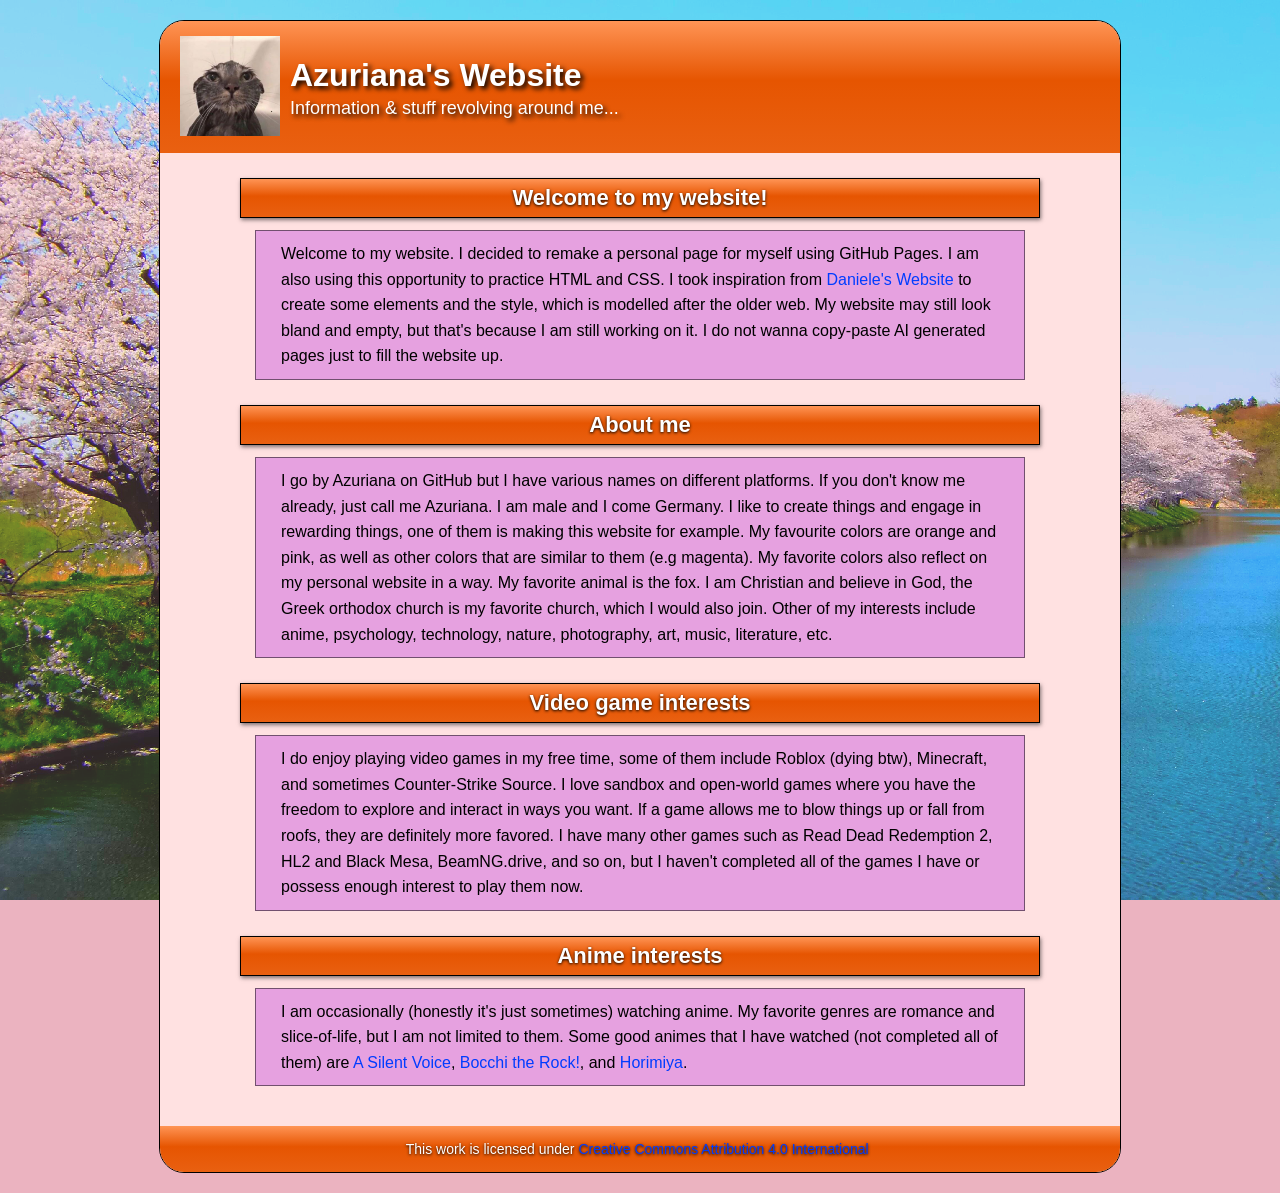
==== index.html @ 4a580307 "Added more content and changed some CSS and HTML in general" ====
<!DOCTYPE html>
<html lang="en">
<head>
    <meta charset="UTF-8">
    <meta name="viewport" content="width=device-width, initial-scale=1.0">
    <title>Azuriana's Website</title>

    <link rel="stylesheet" href="/css/styles.css">
    <link rel="icon" type="image/png" sizes="48x48" href="/assets/images/wet-cat-meme.jpg" type="image/x-icon">

    <meta name="robots" content="noindex, nofollow"> 

    <!-- Primary Meta Tags -->
    <title>Azuriana's Website</title>
    <meta name="title" content="Azuriana's Website" />
    <meta name="description" content="This is metadata lol. If you click on the link or whatever you are seeing, you're actually opening my personal page." />

    <!-- Open Graph / Facebook -->
    <meta property="og:type" content="website" />
    <meta property="og:url" content="https://azuriana.github.io/" />
    <meta property="og:title" content="Azuriana's Website" />
    <meta property="og:description" content="This is metadata lol. If you click on the link or whatever you are seeing, you're actually opening my personal page." />
    <meta property="og:image" content="/assets/images/wet-cat-meme.jpg" />

    <!-- X (Twitter) -->
    <meta property="twitter:card" content="summary_large_image" />
    <meta property="twitter:url" content="https://azuriana.github.io/" />
    <meta property="twitter:title" content="Azuriana's Website" />
    <meta property="twitter:description" content="This is metadata lol. If you click on the link or whatever you are seeing, you're actually opening my personal page." />
    <meta property="twitter:image" content="/assets/images/wet-cat-meme.jpg" />

</head>
<body>
    <div class="background-image"></div>

    <div class="absolute-website-container">
        <header id="main-header">
            <div class="header-content">
                <span class="header-logo">
                    <img src="/assets/images/wet-cat-meme.jpg" alt="Wet cat meme" id="header-logo">
                </span>

                <div class="header-title">
                    <h1>Azuriana's Website</h1>
                    <p>Information & stuff revolving around me...</p>
                </div>
        </header>

        <div class="main-content">

                <h2 class="mc-h2-s">Welcome to my website!</h2>
                <p class="mc-p-s">Welcome to my website. I decided to remake a personal page for myself using GitHub Pages. I am also using this opportunity to practice HTML and CSS. I took inspiration from <a href="https://daniele63.com" target="_blank">Daniele's Website</a> to create some elements and the style, which is modelled after the older web. My website may still look bland and empty, but that's because I am still working on it. I do not wanna copy-paste AI generated pages just to fill the website up.</p>

                <h2 class="mc-h2-s">About me</h2>
                <p class="mc-p-s">I go by Azuriana on GitHub but I have various names on different platforms. If you don't know me already, just call me Azuriana. I am male and I come Germany. I like to create things and engage in rewarding things, one of them is making this website for example. My favourite colors are orange and pink, as well as other colors that are similar to them (e.g magenta). My favorite colors also reflect on my personal website in a way. My favorite animal is the fox. I am Christian and believe in God, the Greek orthodox church is my favorite church, which I would also join. Other of my interests include anime, psychology, technology, nature, photography, art, music, literature, etc.</p>

                <h2 class="mc-h2-s">Video game interests</h2>
                <p class="mc-p-s">I do enjoy playing video games in my free time, some of them include Roblox (dying btw), Minecraft, and sometimes Counter-Strike Source. I love sandbox and open-world games where you have the freedom to explore and interact in ways you want. If a game allows me to blow things up or fall from roofs, they are definitely more favored. I have many other games such as Read Dead Redemption 2, HL2 and Black Mesa, BeamNG.drive, and so on, but I haven't completed all of the games I have or possess enough interest to play them now.</p>
           
                <h2 class="mc-h2-s">Anime interests</h2>
                <p class="mc-p-s">I am occasionally (honestly it's just sometimes) watching anime. My favorite genres are romance and slice-of-life, but I am not limited to them. Some good animes that I have watched (not completed all of them) are <a href="https://myanimelist.net/anime/28851/Koe_no_Katachi" target="_blank">A Silent Voice</a>, <a href="https://myanimelist.net/anime/47917/Bocchi_the_Rock" target="_blank">Bocchi the Rock!</a>, and <a href="https://myanimelist.net/anime/42897/Horimiya" target="_blank">Horimiya</a>.</p>
        </div> 

        <footer class="main-footer">
            <p>This work is licensed under <a href="https://creativecommons.org/licenses/by/4.0/">Creative Commons Attribution 4.0 International</a><img src="https://mirrors.creativecommons.org/presskit/icons/cc.svg" alt="" style="max-width: 1em;max-height:1em;margin-left: .2em;"><img src="https://mirrors.creativecommons.org/presskit/icons/by.svg" alt="" style="max-width: 1em;max-height:1em;margin-left: .2em;"></p>
        </footer>
    </div>
---- css/styles.css ----
body {
    background-color: #ebb3c0;
    font-family: 'Comic Sans MS', sans-serif;
}

.background-image {
    position: fixed;
    top: 0;
    left: 0;

    width: 100%;
    height: 100%;

    background-image: url("/assets/images/Cherry_blossom_in_Fukuokazeki_sakura_park-CC0.JPG");
    background-size: cover;
    background-position: center;
    image-rendering: pixelated;
    opacity: 0.8;

    filter: blur(.35px);
    filter: saturate(3);
    
    z-index: -1;
}

.absolute-website-container {
    width: 960px;
    margin: 20px auto;
    background-color: rgb(255, 225, 225);
    border: 0.25px solid black;
    border-radius: 25px;

    overflow: hidden;

    z-index: 1;
}

a {
    color: #003cff;
    text-decoration: none;
}

h2.mc-h2-s {
    display: flex;
    align-items: center;
    justify-content: center;

    min-height: 35px;

    color: white;
    text-shadow: 0 1px 3px black;
    font-size: 22px;

    background: linear-gradient(to bottom, #ff9455 0%, #e65501 45%, #e96011 100%);
    border: 1.5px solid black;
    box-shadow: 1px 2px 4px rgba(0, 0, 0, 0.5);

    padding: 6px 0;
    margin: 10px 65px 12px;

    box-sizing: border-box;
}

p.mc-p-s {
    background-color: #e6a1e0;
    border: 1px solid rgba(0, 0, 0, 0.5);

    font-family: Arial, Helvetica, sans-serif;
    font-weight: lighter;
    line-height: 1.6;

    padding: 10px 25px;
    margin: 5px 80px 25px;

    box-sizing: border-box;
}

#main-header {
    position: relative;
    background: linear-gradient(to bottom, #ff9455 0%, #e65501 45%, #e96011 100%);
    color: white;
    padding: 10px 0 8px 10px;

    display: flex;
    align-items: center;
}

.header-content {
    display: flex;
    align-items: center;

    position: relative;
    z-index: 1;
}

#header-logo {
    width: 100px;
    height: auto;   
    margin: 5px 10px;
}

.header-title {
    display: flex;
    flex-direction: column;
    text-shadow: 3px 3px 5px black;
}

.header-title h1 {
   margin: 0;
   margin-bottom: 4px;
}

.header-title p {
   margin: 0;
   font-size: 18px;
}

.main-content {
    padding: 15px;
    font-size: 16px;
}

.main-footer {
    clear: both;
    background: linear-gradient(to bottom, #ff9455 0%, #e65501 45%, #e96011 100%);

    color: white;
    text-align: center;
    text-shadow: 0 1px 3px black;

    padding: 1px;
    font-size: 14px;
}
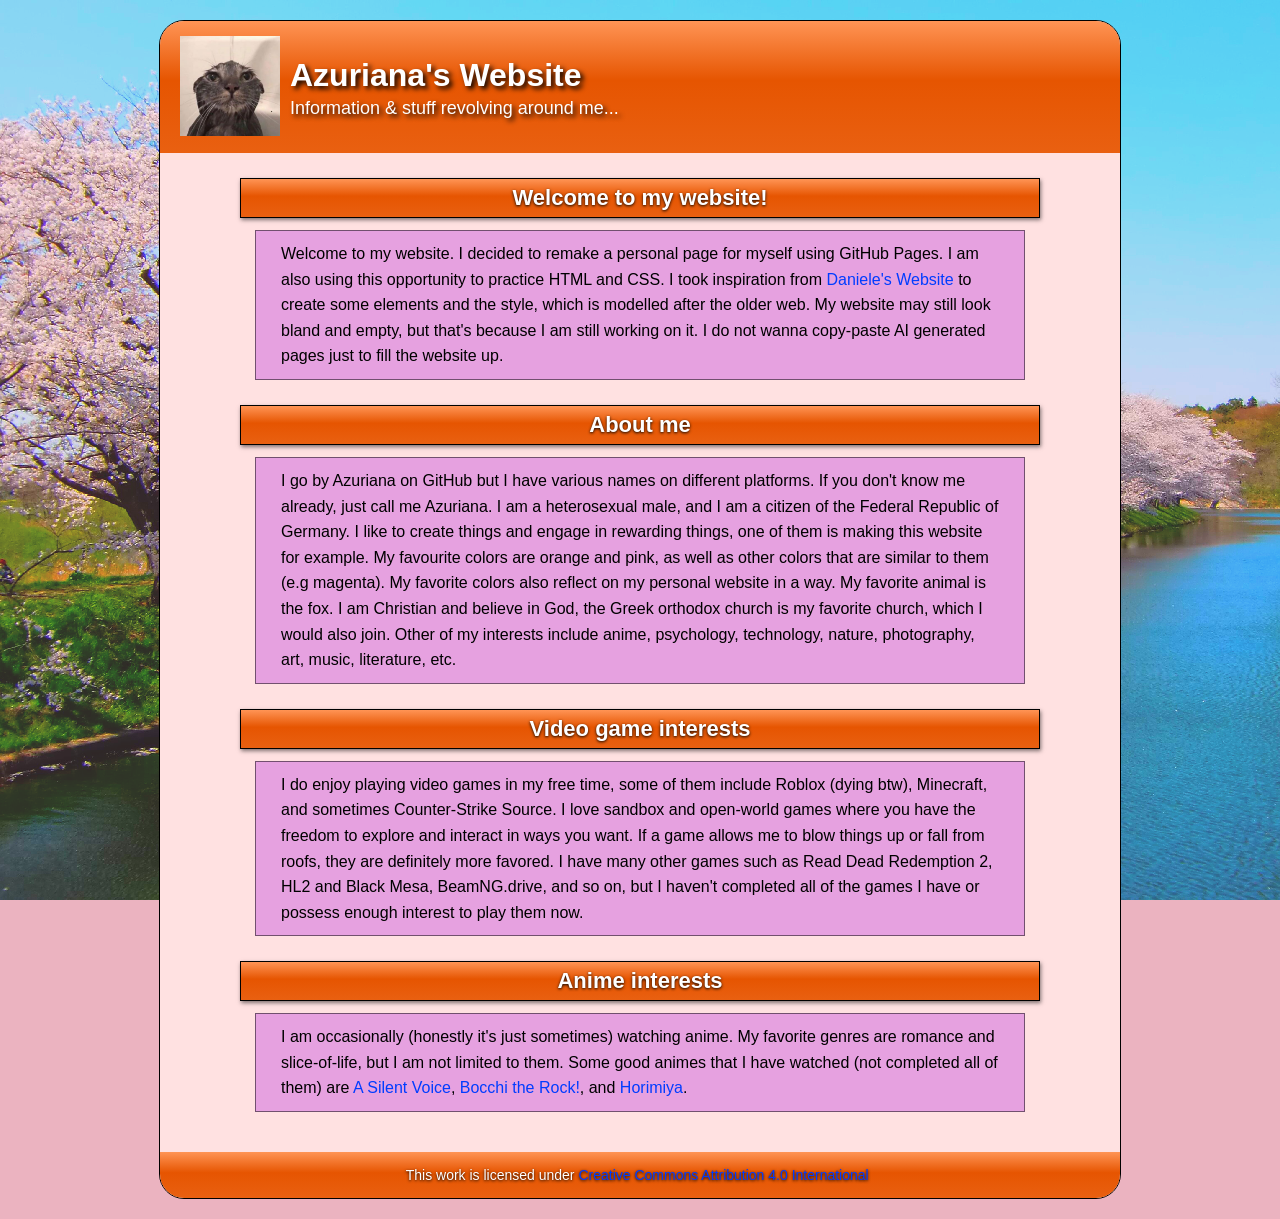
==== commit 2ebe55b7: "Rephrasing" ====
--- a/index.html
+++ b/index.html
@@ -5,7 +5,7 @@
     <meta name="viewport" content="width=device-width, initial-scale=1.0">
     <title>Azuriana's Website</title>
 
-    <link rel="stylesheet" href="/css/styles.css">
+    <link rel="stylesheet" href="css/styles.css">
     <link rel="icon" type="image/png" sizes="48x48" href="/assets/images/wet-cat-meme.jpg" type="image/x-icon">
 
     <meta name="robots" content="noindex, nofollow"> 
@@ -52,7 +52,7 @@
                 <p class="mc-p-s">Welcome to my website. I decided to remake a personal page for myself using GitHub Pages. I am also using this opportunity to practice HTML and CSS. I took inspiration from <a href="https://daniele63.com" target="_blank">Daniele's Website</a> to create some elements and the style, which is modelled after the older web. My website may still look bland and empty, but that's because I am still working on it. I do not wanna copy-paste AI generated pages just to fill the website up.</p>
 
                 <h2 class="mc-h2-s">About me</h2>
-                <p class="mc-p-s">I go by Azuriana on GitHub but I have various names on different platforms. If you don't know me already, just call me Azuriana. I am male and I come Germany. I like to create things and engage in rewarding things, one of them is making this website for example. My favourite colors are orange and pink, as well as other colors that are similar to them (e.g magenta). My favorite colors also reflect on my personal website in a way. My favorite animal is the fox. I am Christian and believe in God, the Greek orthodox church is my favorite church, which I would also join. Other of my interests include anime, psychology, technology, nature, photography, art, music, literature, etc.</p>
+                <p class="mc-p-s">I go by Azuriana on GitHub but I have various names on different platforms. If you don't know me already, just call me Azuriana. I am a heterosexual male, and I am a citizen of the Federal Republic of Germany. I like to create things and engage in rewarding things, one of them is making this website for example. My favourite colors are orange and pink, as well as other colors that are similar to them (e.g magenta). My favorite colors also reflect on my personal website in a way. My favorite animal is the fox. I am Christian and believe in God, the Greek orthodox church is my favorite church, which I would also join. Other of my interests include anime, psychology, technology, nature, photography, art, music, literature, etc.</p>
 
                 <h2 class="mc-h2-s">Video game interests</h2>
                 <p class="mc-p-s">I do enjoy playing video games in my free time, some of them include Roblox (dying btw), Minecraft, and sometimes Counter-Strike Source. I love sandbox and open-world games where you have the freedom to explore and interact in ways you want. If a game allows me to blow things up or fall from roofs, they are definitely more favored. I have many other games such as Read Dead Redemption 2, HL2 and Black Mesa, BeamNG.drive, and so on, but I haven't completed all of the games I have or possess enough interest to play them now.</p>
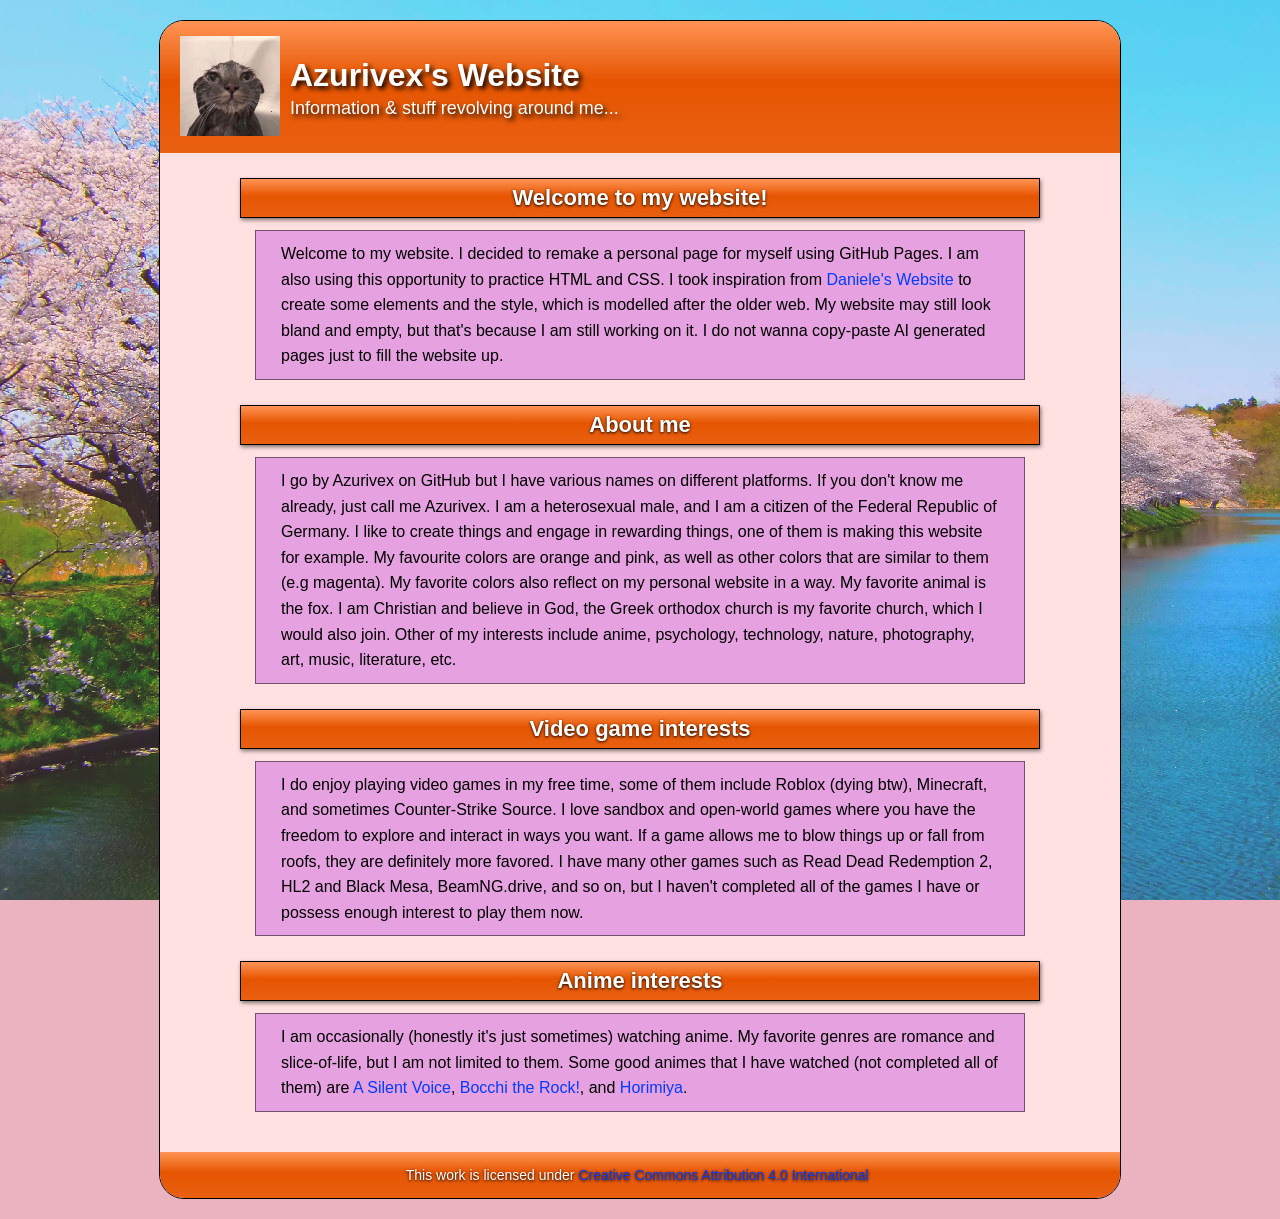
==== commit e350fdbd: "Updated username" ====
--- a/index.html
+++ b/index.html
@@ -3,7 +3,7 @@
 <head>
     <meta charset="UTF-8">
     <meta name="viewport" content="width=device-width, initial-scale=1.0">
-    <title>Azuriana's Website</title>
+    <title>Azurivex's Website</title>
 
     <link rel="stylesheet" href="css/styles.css">
     <link rel="icon" type="image/png" sizes="48x48" href="/assets/images/wet-cat-meme.jpg" type="image/x-icon">
@@ -11,21 +11,21 @@
     <meta name="robots" content="noindex, nofollow"> 
 
     <!-- Primary Meta Tags -->
-    <title>Azuriana's Website</title>
-    <meta name="title" content="Azuriana's Website" />
+    <title>Azurivex's Website</title>
+    <meta name="title" content="Azurivex's Website" />
     <meta name="description" content="This is metadata lol. If you click on the link or whatever you are seeing, you're actually opening my personal page." />
 
     <!-- Open Graph / Facebook -->
     <meta property="og:type" content="website" />
-    <meta property="og:url" content="https://azuriana.github.io/" />
-    <meta property="og:title" content="Azuriana's Website" />
+    <meta property="og:url" content="https://azurivex.github.io/" />
+    <meta property="og:title" content="Azurivex's Website" />
     <meta property="og:description" content="This is metadata lol. If you click on the link or whatever you are seeing, you're actually opening my personal page." />
     <meta property="og:image" content="/assets/images/wet-cat-meme.jpg" />
 
     <!-- X (Twitter) -->
     <meta property="twitter:card" content="summary_large_image" />
-    <meta property="twitter:url" content="https://azuriana.github.io/" />
-    <meta property="twitter:title" content="Azuriana's Website" />
+    <meta property="twitter:url" content="https://azurivex.github.io/" />
+    <meta property="twitter:title" content="Azurivex's Website" />
     <meta property="twitter:description" content="This is metadata lol. If you click on the link or whatever you are seeing, you're actually opening my personal page." />
     <meta property="twitter:image" content="/assets/images/wet-cat-meme.jpg" />
 
@@ -41,7 +41,7 @@
                 </span>
 
                 <div class="header-title">
-                    <h1>Azuriana's Website</h1>
+                    <h1>Azurivex's Website</h1>
                     <p>Information & stuff revolving around me...</p>
                 </div>
         </header>
@@ -52,7 +52,7 @@
                 <p class="mc-p-s">Welcome to my website. I decided to remake a personal page for myself using GitHub Pages. I am also using this opportunity to practice HTML and CSS. I took inspiration from <a href="https://daniele63.com" target="_blank">Daniele's Website</a> to create some elements and the style, which is modelled after the older web. My website may still look bland and empty, but that's because I am still working on it. I do not wanna copy-paste AI generated pages just to fill the website up.</p>
 
                 <h2 class="mc-h2-s">About me</h2>
-                <p class="mc-p-s">I go by Azuriana on GitHub but I have various names on different platforms. If you don't know me already, just call me Azuriana. I am a heterosexual male, and I am a citizen of the Federal Republic of Germany. I like to create things and engage in rewarding things, one of them is making this website for example. My favourite colors are orange and pink, as well as other colors that are similar to them (e.g magenta). My favorite colors also reflect on my personal website in a way. My favorite animal is the fox. I am Christian and believe in God, the Greek orthodox church is my favorite church, which I would also join. Other of my interests include anime, psychology, technology, nature, photography, art, music, literature, etc.</p>
+                <p class="mc-p-s">I go by Azurivex on GitHub but I have various names on different platforms. If you don't know me already, just call me Azurivex. I am a heterosexual male, and I am a citizen of the Federal Republic of Germany. I like to create things and engage in rewarding things, one of them is making this website for example. My favourite colors are orange and pink, as well as other colors that are similar to them (e.g magenta). My favorite colors also reflect on my personal website in a way. My favorite animal is the fox. I am Christian and believe in God, the Greek orthodox church is my favorite church, which I would also join. Other of my interests include anime, psychology, technology, nature, photography, art, music, literature, etc.</p>
 
                 <h2 class="mc-h2-s">Video game interests</h2>
                 <p class="mc-p-s">I do enjoy playing video games in my free time, some of them include Roblox (dying btw), Minecraft, and sometimes Counter-Strike Source. I love sandbox and open-world games where you have the freedom to explore and interact in ways you want. If a game allows me to blow things up or fall from roofs, they are definitely more favored. I have many other games such as Read Dead Redemption 2, HL2 and Black Mesa, BeamNG.drive, and so on, but I haven't completed all of the games I have or possess enough interest to play them now.</p>
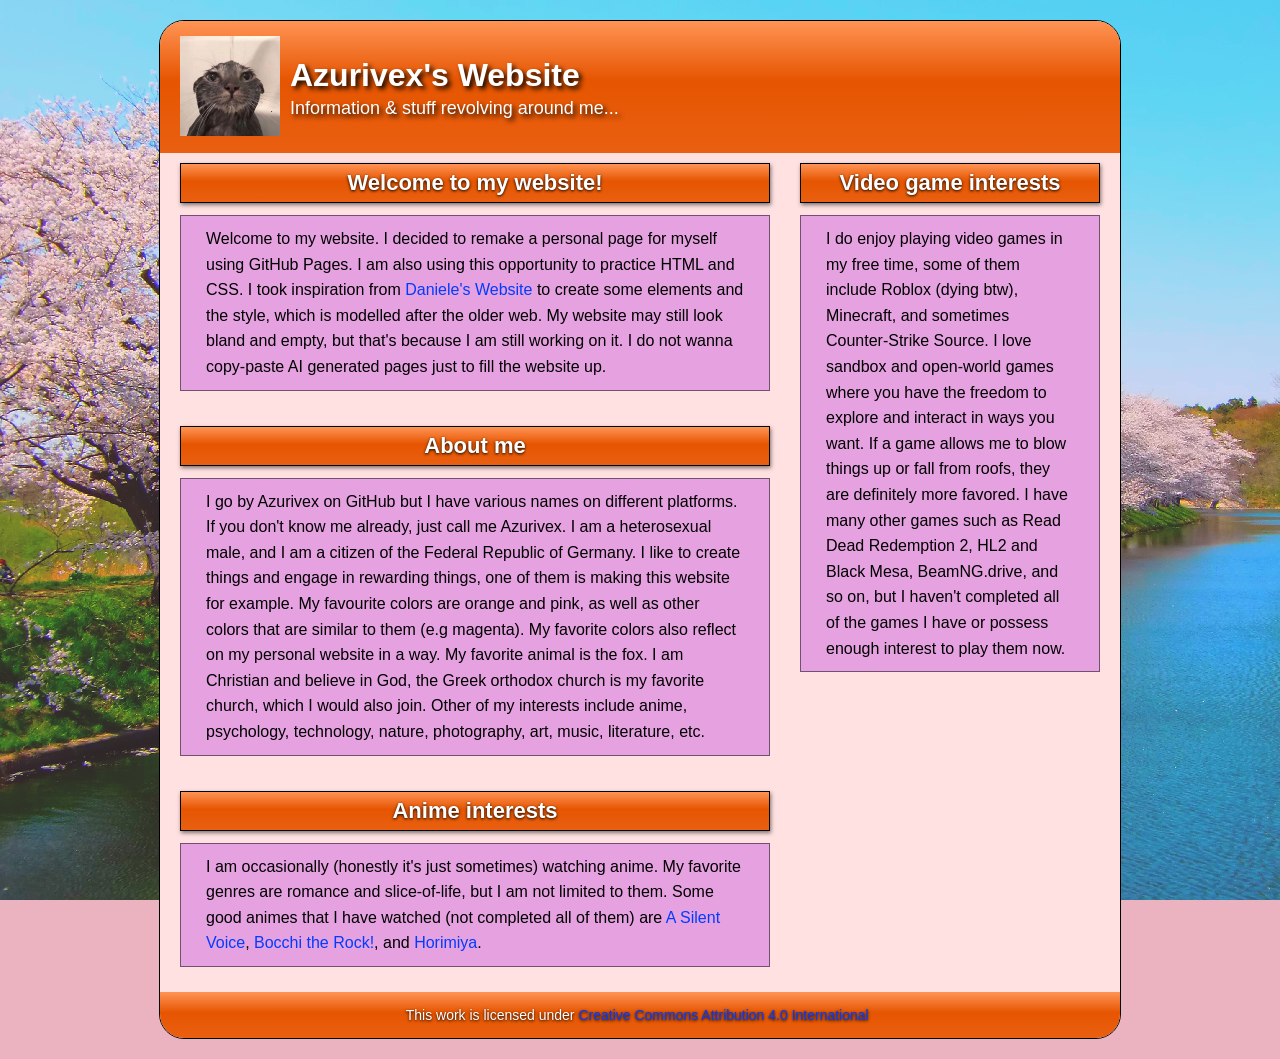
==== commit c0681f08: "Updated CSS and HTML for more grid-like layout (dev)" ====
--- a/index.html
+++ b/index.html
@@ -48,20 +48,37 @@
 
         <div class="main-content">
 
-                <h2 class="mc-h2-s">Welcome to my website!</h2>
-                <p class="mc-p-s">Welcome to my website. I decided to remake a personal page for myself using GitHub Pages. I am also using this opportunity to practice HTML and CSS. I took inspiration from <a href="https://daniele63.com" target="_blank">Daniele's Website</a> to create some elements and the style, which is modelled after the older web. My website may still look bland and empty, but that's because I am still working on it. I do not wanna copy-paste AI generated pages just to fill the website up.</p>
+            <div class="content-left">
+                <div class="infocard-1">
+                    <h2 class="mc-h2-s">Welcome to my website!</h2>
+                    <p class="mc-p-s">Welcome to my website. I decided to remake a personal page for myself using GitHub Pages. I am also using this opportunity to practice HTML and CSS. I took inspiration from <a href="https://daniele63.com" target="_blank">Daniele's Website</a> to create some elements and the style, which is modelled after the older web. My website may still look bland and empty, but that's because I am still working on it. I do not wanna copy-paste AI generated pages just to fill the website up.</p>
+                </div>
 
-                <h2 class="mc-h2-s">About me</h2>
-                <p class="mc-p-s">I go by Azurivex on GitHub but I have various names on different platforms. If you don't know me already, just call me Azurivex. I am a heterosexual male, and I am a citizen of the Federal Republic of Germany. I like to create things and engage in rewarding things, one of them is making this website for example. My favourite colors are orange and pink, as well as other colors that are similar to them (e.g magenta). My favorite colors also reflect on my personal website in a way. My favorite animal is the fox. I am Christian and believe in God, the Greek orthodox church is my favorite church, which I would also join. Other of my interests include anime, psychology, technology, nature, photography, art, music, literature, etc.</p>
+                <div class="infocard-1">
+                    <h2 class="mc-h2-s">About me</h2>
+                    <p class="mc-p-s">I go by Azurivex on GitHub but I have various names on different platforms. If you don't know me already, just call me Azurivex. I am a heterosexual male, and I am a citizen of the Federal Republic of Germany. I like to create things and engage in rewarding things, one of them is making this website for example. My favourite colors are orange and pink, as well as other colors that are similar to them (e.g magenta). My favorite colors also reflect on my personal website in a way. My favorite animal is the fox. I am Christian and believe in God, the Greek orthodox church is my favorite church, which I would also join. Other of my interests include anime, psychology, technology, nature, photography, art, music, literature, etc.</p>
+                 </div>
 
-                <h2 class="mc-h2-s">Video game interests</h2>
-                <p class="mc-p-s">I do enjoy playing video games in my free time, some of them include Roblox (dying btw), Minecraft, and sometimes Counter-Strike Source. I love sandbox and open-world games where you have the freedom to explore and interact in ways you want. If a game allows me to blow things up or fall from roofs, they are definitely more favored. I have many other games such as Read Dead Redemption 2, HL2 and Black Mesa, BeamNG.drive, and so on, but I haven't completed all of the games I have or possess enough interest to play them now.</p>
-           
-                <h2 class="mc-h2-s">Anime interests</h2>
-                <p class="mc-p-s">I am occasionally (honestly it's just sometimes) watching anime. My favorite genres are romance and slice-of-life, but I am not limited to them. Some good animes that I have watched (not completed all of them) are <a href="https://myanimelist.net/anime/28851/Koe_no_Katachi" target="_blank">A Silent Voice</a>, <a href="https://myanimelist.net/anime/47917/Bocchi_the_Rock" target="_blank">Bocchi the Rock!</a>, and <a href="https://myanimelist.net/anime/42897/Horimiya" target="_blank">Horimiya</a>.</p>
+                 
+                <div class="infocard-1">
+                    <h2 class="mc-h2-s">Anime interests</h2>
+                    <p class="mc-p-s">I am occasionally (honestly it's just sometimes) watching anime. My favorite genres are romance and slice-of-life, but I am not limited to them. Some good animes that I have watched (not completed all of them) are <a href="https://myanimelist.net/anime/28851/Koe_no_Katachi" target="_blank">A Silent Voice</a>, <a href="https://myanimelist.net/anime/47917/Bocchi_the_Rock" target="_blank">Bocchi the Rock!</a>, and <a href="https://myanimelist.net/anime/42897/Horimiya" target="_blank">Horimiya</a>.</p>
+                </div>
+
+            </div>
+
+            <div class="sidebar-right-1">
+                <div class="infocard-1">
+                    <h2 class="mc-h2-s">Video game interests</h2>
+                    <p class="mc-p-s">I do enjoy playing video games in my free time, some of them include Roblox (dying btw), Minecraft, and sometimes Counter-Strike Source. I love sandbox and open-world games where you have the freedom to explore and interact in ways you want. If a game allows me to blow things up or fall from roofs, they are definitely more favored. I have many other games such as Read Dead Redemption 2, HL2 and Black Mesa, BeamNG.drive, and so on, but I haven't completed all of the games I have or possess enough interest to play them now.</p>
+                </div>
+
+            </div>
         </div> 
 
         <footer class="main-footer">
             <p>This work is licensed under <a href="https://creativecommons.org/licenses/by/4.0/">Creative Commons Attribution 4.0 International</a><img src="https://mirrors.creativecommons.org/presskit/icons/cc.svg" alt="" style="max-width: 1em;max-height:1em;margin-left: .2em;"><img src="https://mirrors.creativecommons.org/presskit/icons/by.svg" alt="" style="max-width: 1em;max-height:1em;margin-left: .2em;"></p>
         </footer>
-    </div>+    </div>
+</body>
+</html>
--- a/css/styles.css
+++ b/css/styles.css
@@ -38,41 +38,6 @@
 a {
     color: #003cff;
     text-decoration: none;
-}
-
-h2.mc-h2-s {
-    display: flex;
-    align-items: center;
-    justify-content: center;
-
-    min-height: 35px;
-
-    color: white;
-    text-shadow: 0 1px 3px black;
-    font-size: 22px;
-
-    background: linear-gradient(to bottom, #ff9455 0%, #e65501 45%, #e96011 100%);
-    border: 1.5px solid black;
-    box-shadow: 1px 2px 4px rgba(0, 0, 0, 0.5);
-
-    padding: 6px 0;
-    margin: 10px 65px 12px;
-
-    box-sizing: border-box;
-}
-
-p.mc-p-s {
-    background-color: #e6a1e0;
-    border: 1px solid rgba(0, 0, 0, 0.5);
-
-    font-family: Arial, Helvetica, sans-serif;
-    font-weight: lighter;
-    line-height: 1.6;
-
-    padding: 10px 25px;
-    margin: 5px 80px 25px;
-
-    box-sizing: border-box;
 }
 
 #main-header {
@@ -116,8 +81,62 @@
 }
 
 .main-content {
-    padding: 15px;
-    font-size: 16px;
+    display: flex;
+    align-items: flex-start;
+
+    gap: 20px;
+
+}
+
+.content-left {
+    flex: 3;
+}
+
+.sidebar-right-1 {
+    flex: 1;
+    min-width: 300px;
+    margin-left: -30px;
+}
+
+.content-left, .sidebar-right-1 {
+    padding: 0 20px;
+    display: flex;
+    flex-direction: column;
+}
+
+h2.mc-h2-s {
+    display: flex;
+    align-items: center;
+    justify-content: center;
+
+    min-height: 35px;
+
+    color: white;
+    text-shadow: 0 1px 3px black;
+    font-size: 22px;
+
+    background: linear-gradient(to bottom, #ff9455 0%, #e65501 45%, #e96011 100%);
+    border: 1.5px solid black;
+    box-shadow: 1px 2px 4px rgba(0, 0, 0, 0.5);
+
+    padding: 6px 0;
+    margin: 10px 0 12px;
+
+    box-sizing: border-box;
+}
+
+p.mc-p-s {
+    background-color: #e6a1e0;
+    border: 1px solid rgba(0, 0, 0, 0.5);
+
+    font-family: Arial, Helvetica, sans-serif;
+    font-weight: lighter;
+    line-height: 1.6;
+
+    padding: 10px 25px;
+    margin: 5px 0 25px;
+
+    box-sizing: border-box;
 }
 
 .main-footer {
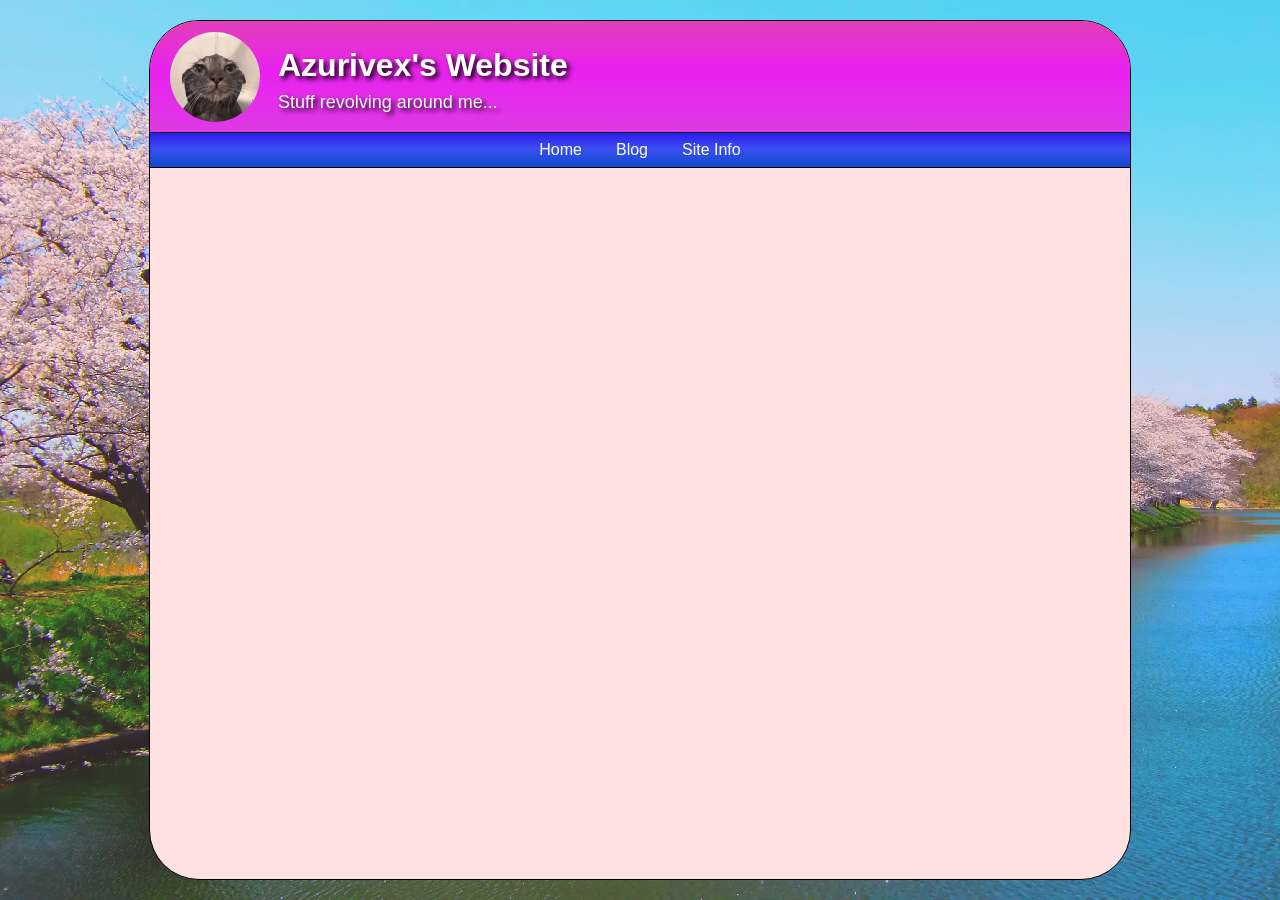
==== commit 169b5ec8: "refactor!: partial rewrite of index.html, css/style.css feat: add new pages for later (404.html, blo" ====
--- a/index.html
+++ b/index.html
@@ -5,7 +5,7 @@
     <meta name="viewport" content="width=device-width, initial-scale=1.0">
     <title>Azurivex's Website</title>
 
-    <link rel="stylesheet" href="css/styles.css">
+    <link rel="stylesheet" href="css/style.css">
     <link rel="icon" type="image/png" sizes="48x48" href="/assets/images/wet-cat-meme.jpg" type="image/x-icon">
 
     <meta name="robots" content="noindex, nofollow"> 
@@ -31,54 +31,23 @@
 
 </head>
 <body>
-    <div class="background-image"></div>
-
-    <div class="absolute-website-container">
-        <header id="main-header">
-            <div class="header-content">
-                <span class="header-logo">
-                    <img src="/assets/images/wet-cat-meme.jpg" alt="Wet cat meme" id="header-logo">
-                </span>
-
-                <div class="header-title">
-                    <h1>Azurivex's Website</h1>
-                    <p>Information & stuff revolving around me...</p>
-                </div>
+    <div id="background-image"></div>
+    
+    <div id="website-container">
+        <header id="header">
+            <img src="/assets/images/wet-cat-meme.jpg" alt="Wet cat meme" id="header-logo">
+            <div id="header-text">
+                <h1>Azurivex's Website</h1>
+                <p>Stuff revolving around me...</p>
+            </div>
         </header>
 
-        <div class="main-content">
+        <nav id="navbar">
+            <a href="/index.html" class="active-1">Home</a>
+            <a href="/blog.html" class="active-1">Blog</a>
+            <a href="/site-info.html" class="active-1">Site Info</a>
+        </nav>
+    </div>
 
-            <div class="content-left">
-                <div class="infocard-1">
-                    <h2 class="mc-h2-s">Welcome to my website!</h2>
-                    <p class="mc-p-s">Welcome to my website. I decided to remake a personal page for myself using GitHub Pages. I am also using this opportunity to practice HTML and CSS. I took inspiration from <a href="https://daniele63.com" target="_blank">Daniele's Website</a> to create some elements and the style, which is modelled after the older web. My website may still look bland and empty, but that's because I am still working on it. I do not wanna copy-paste AI generated pages just to fill the website up.</p>
-                </div>
-
-                <div class="infocard-1">
-                    <h2 class="mc-h2-s">About me</h2>
-                    <p class="mc-p-s">I go by Azurivex on GitHub but I have various names on different platforms. If you don't know me already, just call me Azurivex. I am a heterosexual male, and I am a citizen of the Federal Republic of Germany. I like to create things and engage in rewarding things, one of them is making this website for example. My favourite colors are orange and pink, as well as other colors that are similar to them (e.g magenta). My favorite colors also reflect on my personal website in a way. My favorite animal is the fox. I am Christian and believe in God, the Greek orthodox church is my favorite church, which I would also join. Other of my interests include anime, psychology, technology, nature, photography, art, music, literature, etc.</p>
-                 </div>
-
-                 
-                <div class="infocard-1">
-                    <h2 class="mc-h2-s">Anime interests</h2>
-                    <p class="mc-p-s">I am occasionally (honestly it's just sometimes) watching anime. My favorite genres are romance and slice-of-life, but I am not limited to them. Some good animes that I have watched (not completed all of them) are <a href="https://myanimelist.net/anime/28851/Koe_no_Katachi" target="_blank">A Silent Voice</a>, <a href="https://myanimelist.net/anime/47917/Bocchi_the_Rock" target="_blank">Bocchi the Rock!</a>, and <a href="https://myanimelist.net/anime/42897/Horimiya" target="_blank">Horimiya</a>.</p>
-                </div>
-
-            </div>
-
-            <div class="sidebar-right-1">
-                <div class="infocard-1">
-                    <h2 class="mc-h2-s">Video game interests</h2>
-                    <p class="mc-p-s">I do enjoy playing video games in my free time, some of them include Roblox (dying btw), Minecraft, and sometimes Counter-Strike Source. I love sandbox and open-world games where you have the freedom to explore and interact in ways you want. If a game allows me to blow things up or fall from roofs, they are definitely more favored. I have many other games such as Read Dead Redemption 2, HL2 and Black Mesa, BeamNG.drive, and so on, but I haven't completed all of the games I have or possess enough interest to play them now.</p>
-                </div>
-
-            </div>
-        </div> 
-
-        <footer class="main-footer">
-            <p>This work is licensed under <a href="https://creativecommons.org/licenses/by/4.0/">Creative Commons Attribution 4.0 International</a><img src="https://mirrors.creativecommons.org/presskit/icons/cc.svg" alt="" style="max-width: 1em;max-height:1em;margin-left: .2em;"><img src="https://mirrors.creativecommons.org/presskit/icons/by.svg" alt="" style="max-width: 1em;max-height:1em;margin-left: .2em;"></p>
-        </footer>
-    </div>
 </body>
 </html>
--- a/css/style.css
+++ b/css/style.css
@@ -0,0 +1,115 @@
+body {
+    background-color: #ebb3c0;
+    font-family: 'Comic Sans MS', sans-serif;
+}
+
+#background-image {
+    position: fixed;
+    top: 0;
+    left: 0;
+
+    width: 100%;
+    height: 100%;
+
+    background-image: url("/assets/images/Cherry_blossom_in_Fukuokazeki_sakura_park-CC0.JPG");
+    background-size: cover;
+    background-position: center;
+    image-rendering: pixelated;
+    opacity: 0.8;
+
+    filter: blur(.35px);
+    filter: saturate(3);
+    
+    z-index: -1;
+}
+
+#website-container {
+    width: 980px;
+    margin: 20px auto;
+    position: absolute;
+    top: 0;
+    bottom: 0;
+    left: 0;
+    right: 0;
+
+    background-color: rgb(255, 225, 225);
+    border: 0.25px solid black;
+    border-radius: 50px;
+
+    overflow: hidden;
+
+    z-index: 1;
+}
+
+/* Individual text elements */
+a #link {
+    color: #003cff;
+    text-decoration: none;
+}
+
+/* Elements */
+#header {
+    background: linear-gradient(to bottom, #e23fb9 0%, #e921f0 45%, #de3be4 100%);
+    color: white;
+    padding: 18px 10px;
+    max-height: 75px;
+
+    display: flex;
+    align-items: center;
+}
+
+#header-logo {
+    width: 90px;
+    height: auto;
+    margin: 0 18px 0 10px;
+    border-radius: 50%;
+}
+
+#header-text {
+    display: flex;
+    flex-direction: column;
+    justify-content: center;
+    
+    text-shadow: 3px 3px 5px black;
+    margin: 0;
+}
+
+#header-text h1 {
+    line-height: 1.6;
+    margin: 0;
+}
+
+#header-text p {
+    margin: 0;
+    font-size: 18px;
+}
+
+#navbar {
+    display: flex;
+    justify-content: center;
+    max-height: 40px;
+
+    gap: 10px;
+    padding: 6px 15px;
+
+    background: linear-gradient(to bottom, #2d18ee 0%, #3c4ef1 45%, #0f4bce 100%);
+    border-top: 1px solid black;
+    border-bottom: 1px solid black;
+}
+
+#navbar a {
+    display: inline-flex;
+    align-items: center;
+    justify-content: center;
+
+    color: white;
+    text-decoration: none;
+
+    padding: 2px 12px;
+    font-size: 16px;
+}
+
+#navbar a.active {
+    text-decoration: underline;
+    text-underline-offset: 4px;
+}
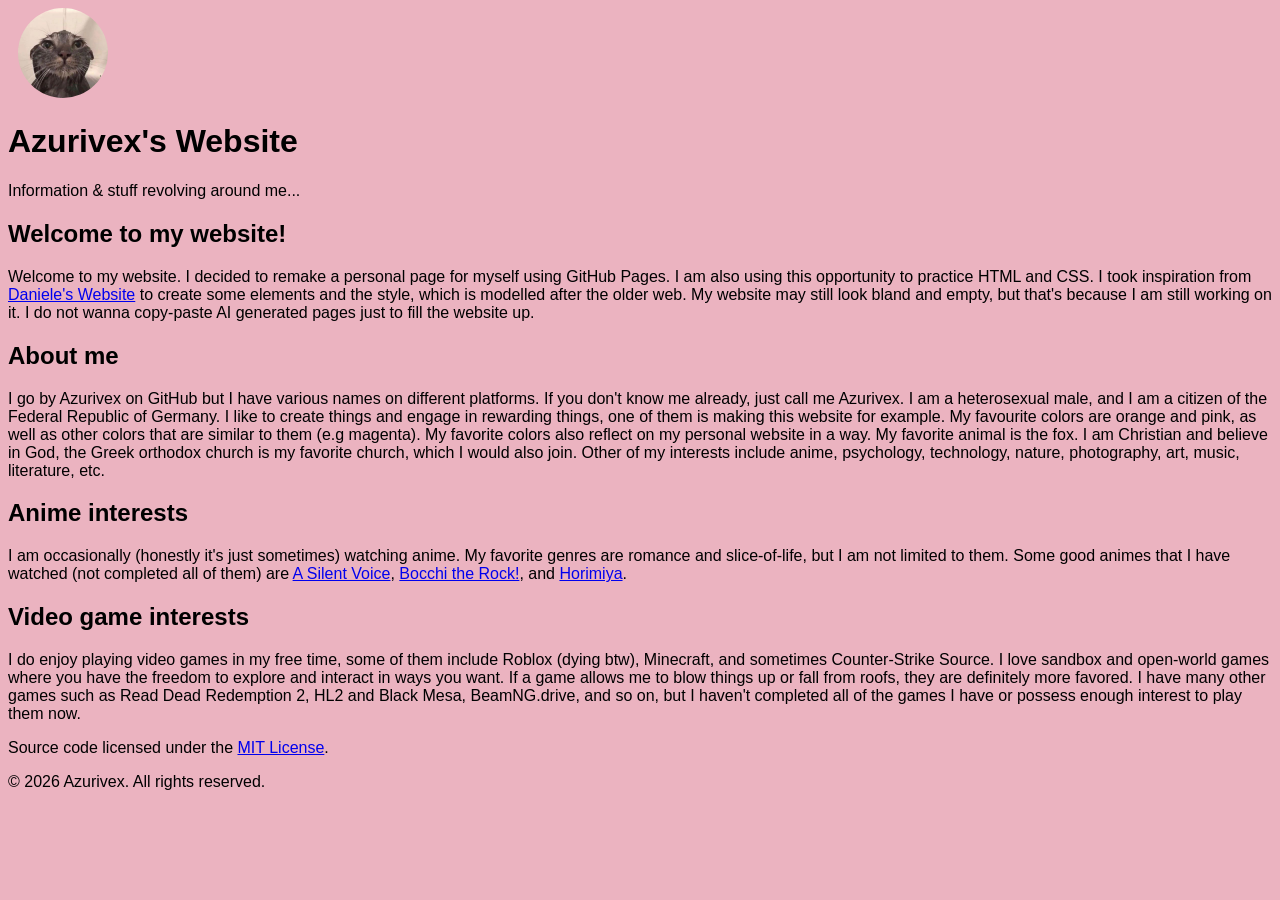
==== commit 6f3a4e8d: "Update license and footer information regarding new licensing and copyright." ====
--- a/index.html
+++ b/index.html
@@ -31,23 +31,55 @@
 
 </head>
 <body>
-    <div id="background-image"></div>
-    
-    <div id="website-container">
-        <header id="header">
-            <img src="/assets/images/wet-cat-meme.jpg" alt="Wet cat meme" id="header-logo">
-            <div id="header-text">
-                <h1>Azurivex's Website</h1>
-                <p>Stuff revolving around me...</p>
-            </div>
+    <div class="background-image"></div>
+
+    <div class="absolute-website-container">
+        <header id="main-header">
+            <div class="header-content">
+                <span class="header-logo">
+                    <img src="/assets/images/wet-cat-meme.jpg" alt="Wet cat meme" id="header-logo">
+                </span>
+
+                <div class="header-title">
+                    <h1>Azurivex's Website</h1>
+                    <p>Information &amp; stuff revolving around me...</p>
+                </div>
         </header>
 
-        <nav id="navbar">
-            <a href="/index.html" class="active-1">Home</a>
-            <a href="/blog.html" class="active-1">Blog</a>
-            <a href="/site-info.html" class="active-1">Site Info</a>
-        </nav>
+        <div class="main-content">
+
+            <div class="content-left">
+                <div class="infocard-1">
+                    <h2 class="mc-h2-s">Welcome to my website!</h2>
+                    <p class="mc-p-s">Welcome to my website. I decided to remake a personal page for myself using GitHub Pages. I am also using this opportunity to practice HTML and CSS. I took inspiration from <a href="https://daniele63.com" target="_blank">Daniele's Website</a> to create some elements and the style, which is modelled after the older web. My website may still look bland and empty, but that's because I am still working on it. I do not wanna copy-paste AI generated pages just to fill the website up.</p>
+                </div>
+
+                <div class="infocard-1">
+                    <h2 class="mc-h2-s">About me</h2>
+                    <p class="mc-p-s">I go by Azurivex on GitHub but I have various names on different platforms. If you don't know me already, just call me Azurivex. I am a heterosexual male, and I am a citizen of the Federal Republic of Germany. I like to create things and engage in rewarding things, one of them is making this website for example. My favourite colors are orange and pink, as well as other colors that are similar to them (e.g magenta). My favorite colors also reflect on my personal website in a way. My favorite animal is the fox. I am Christian and believe in God, the Greek orthodox church is my favorite church, which I would also join. Other of my interests include anime, psychology, technology, nature, photography, art, music, literature, etc.</p>
+                 </div>
+
+                 
+                <div class="infocard-1">
+                    <h2 class="mc-h2-s">Anime interests</h2>
+                    <p class="mc-p-s">I am occasionally (honestly it's just sometimes) watching anime. My favorite genres are romance and slice-of-life, but I am not limited to them. Some good animes that I have watched (not completed all of them) are <a href="https://myanimelist.net/anime/28851/Koe_no_Katachi" target="_blank">A Silent Voice</a>, <a href="https://myanimelist.net/anime/47917/Bocchi_the_Rock" target="_blank">Bocchi the Rock!</a>, and <a href="https://myanimelist.net/anime/42897/Horimiya" target="_blank">Horimiya</a>.</p>
+                </div>
+
+            </div>
+
+            <div class="sidebar-right-1">
+                <div class="infocard-1">
+                    <h2 class="mc-h2-s">Video game interests</h2>
+                    <p class="mc-p-s">I do enjoy playing video games in my free time, some of them include Roblox (dying btw), Minecraft, and sometimes Counter-Strike Source. I love sandbox and open-world games where you have the freedom to explore and interact in ways you want. If a game allows me to blow things up or fall from roofs, they are definitely more favored. I have many other games such as Read Dead Redemption 2, HL2 and Black Mesa, BeamNG.drive, and so on, but I haven't completed all of the games I have or possess enough interest to play them now.</p>
+                </div>
+
+            </div>
+        </div> 
+
+        <footer class="main-footer">
+            <p>Source code licensed under the <a href="https://github.com/azurivex/azurivex.github.io/blob/main/LICENSE">MIT License</a>.</p>
+            <p>&copy; 2026 Azurivex. All rights reserved.</p>
+        </footer>
     </div>
-
 </body>
 </html>
